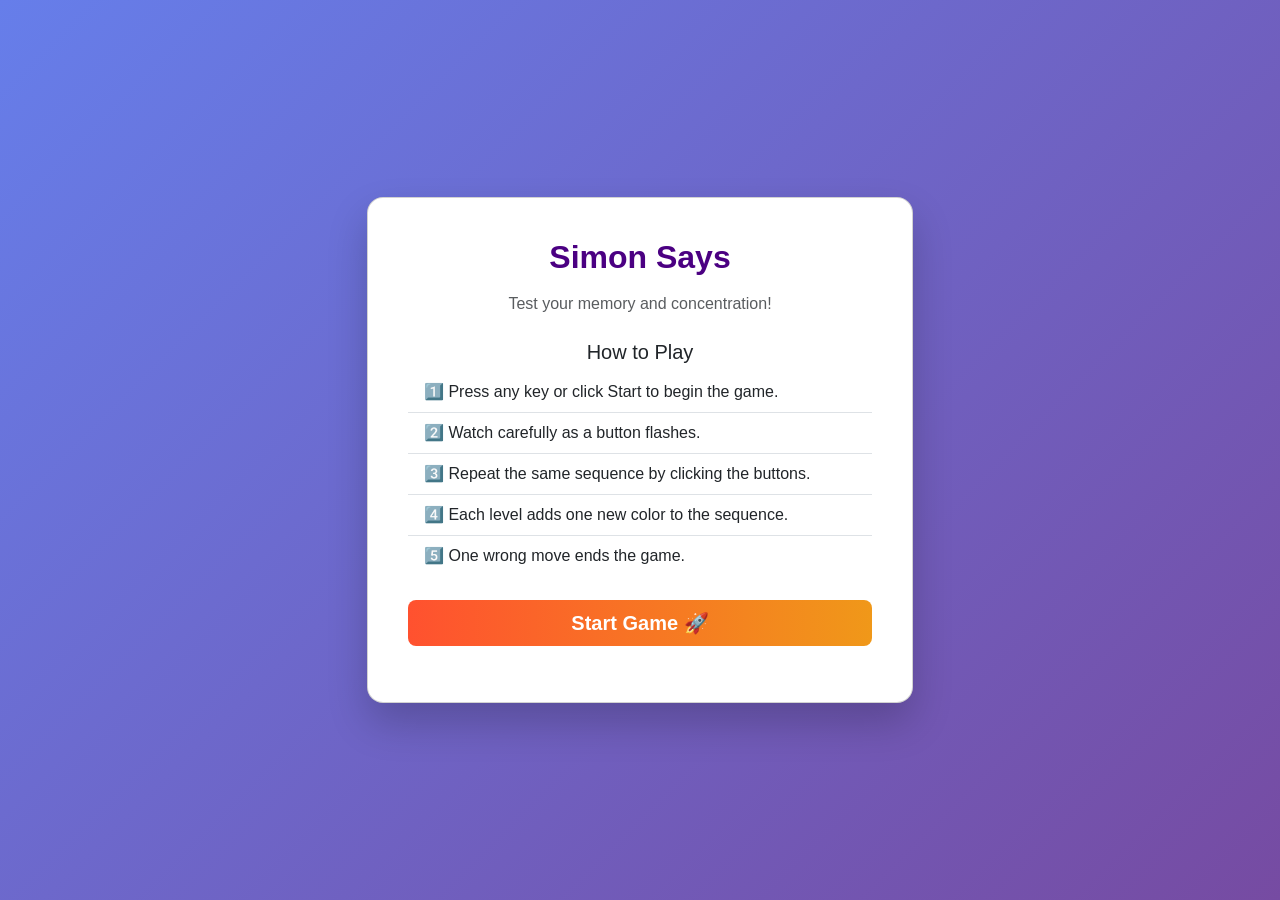
==== index.html @ 78b0253a "Add files via upload" ====
<!DOCTYPE html>
<html lang="en">

<head>
  <meta charset="UTF-8">
  <meta name="viewport" content="width=device-width, initial-scale=1.0">
  <title>simon says</title>
  <link href="	https://cdn.jsdelivr.net/npm/bootstrap@5.3.8/dist/css/bootstrap.min.css" rel="stylesheet">
  <link rel="stylesheet" href="bootstrap.css">
</head>

<body>
  <!--nav bar-->
  <!-- <nav class="navbar navbar-expand-lg navbar-dark bg-dark"> -->
    <!-- <div class="container-fluid">
      <a class="navbar-brand" href="#">i-Coder</a>
      <button class="navbar-toggler" type="button" data-bs-toggle="collapse" data-bs-target="#navbarSupportedContent"
        aria-controls="navbarSupportedContent" aria-expanded="false" aria-label="Toggle navigation">
        <span class="navbar-toggler-icon"></span>
      </button>
      <div class="collapse navbar-collapse" id="navbarSupportedContent">
        <ul class="navbar-nav me-auto mb-2 mb-lg-0">
          <li class="nav-item">
            <a class="nav-link active" aria-current="page" href="index.html">Home</a>
          </li>
          <li class="nav-item">
            <a class="nav-link" href="about.html">About</a>
          </li>
        </ul>
      </div>
      </div>
    </div>
  </nav> -->
  
  <style>
    body {
      min-height: 100vh;
      background: linear-gradient(135deg, #667eea, #764ba2);
      display: flex;
      align-items: center;
      justify-content: center;
      font-family: 'Segoe UI', sans-serif;
    }

    .card {
      border-radius: 16px;
      box-shadow: 0 20px 40px rgba(0, 0, 0, 0.2);
    }

    .card-title {
      font-weight: 700;
      color: #4b0082;
    }

    .btn-start {
      background: linear-gradient(90deg, #ff512f, #f09819);
      border: none;
      font-weight: 600;
    }

    .btn-start:hover {
      opacity: 0.9;
    }
    .h5{
      text-align: center;
    }
  </style>
</head>
<body>

  <div class="container">
    <div class="row justify-content-center">
      <div class="col-md-8 col-lg-6">
        <div class="card p-4">
          <div class="card-body">
            <h2 class="card-title text-center mb-3">
               Simon Says
            </h2>

            <p class="text-center text-muted mb-4">
              Test your memory and concentration!
            </p>

            <h5 class=" h5 mb-2"> How to Play</h5>
            <ul class="list-group list-group-flush mb-4">
              <li class="list-group-item">1️⃣ Press any key or click Start to begin the game.</li>
              <li class="list-group-item">2️⃣ Watch carefully as a button flashes.</li>
              <li class="list-group-item">3️⃣ Repeat the same sequence by clicking the buttons.</li>
              <li class="list-group-item">4️⃣ Each level adds one new color to the sequence.</li>
              <li class="list-group-item">5️⃣ One wrong move ends the game.</li>
            </ul>

            <div class="d-grid">
              <a href="home1.html" class="btn btn-start btn-lg text-white">
                Start Game 🚀
              </a>
            </div>

            <p class="text-center text-muted mt-3 mb-0">
            
            </p>
          </div>
        </div>
      </div>
    </div>
  </div>

  <!-- <footer class="container"> <p class="float-end"><a href="#">Back to top</a></p> <p>© 2017–2025 Company, Inc. · <a href="#">Privacy</a> · <a href="#">Terms</a></p> </footer> -->
  <script src="https://cdn.jsdelivr.net/npm/bootstrap@5.3.3/dist/js/bootstrap.bundle.min.js"></script>
</body>
</html>
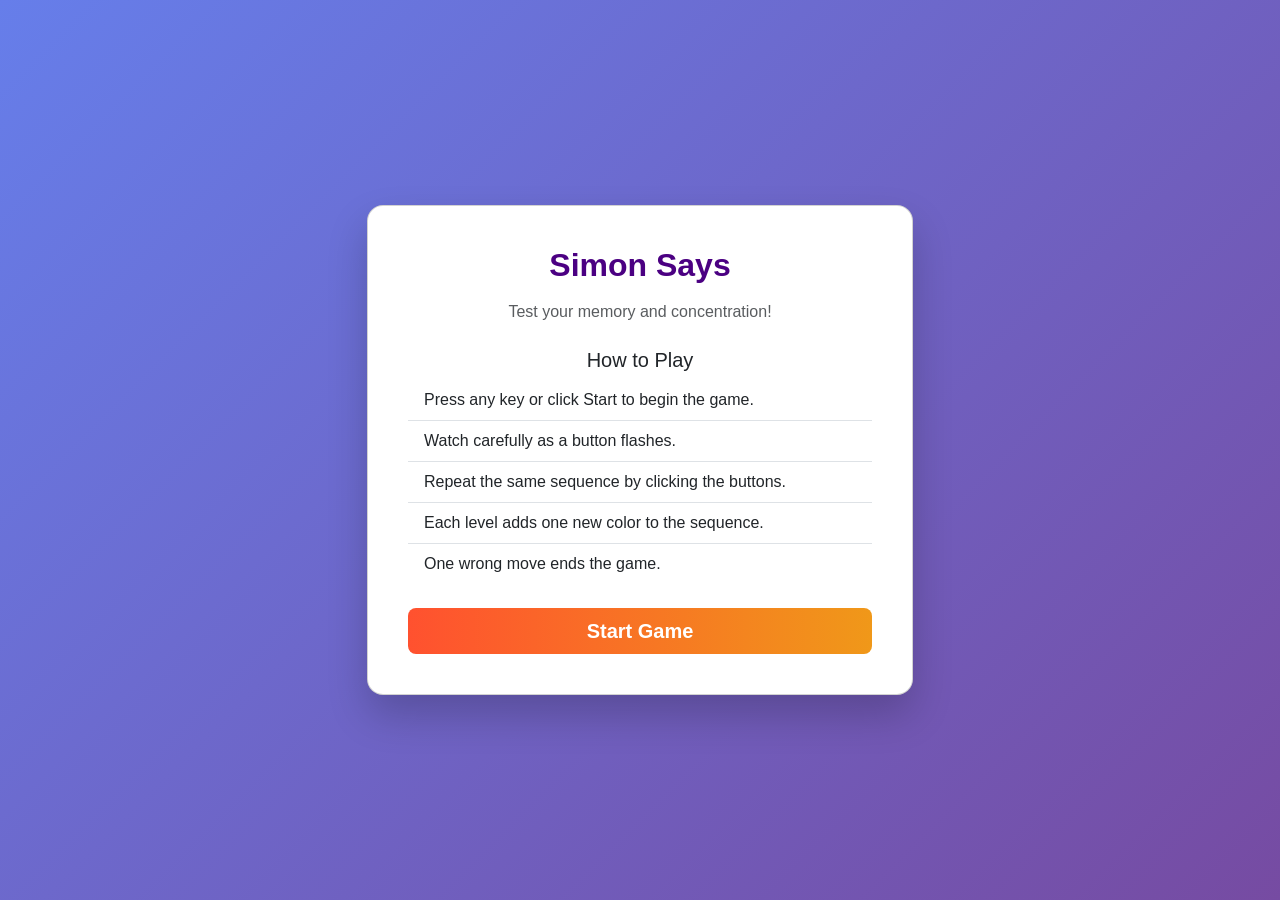
==== commit fdfd887a: "Update index.html" ====
--- a/index.html
+++ b/index.html
@@ -64,6 +64,9 @@
     .h5{
       text-align: center;
     }
+    .list-group{
+      text-decoration: none;
+    }
   </style>
 </head>
 <body>
@@ -82,23 +85,20 @@
             </p>
 
             <h5 class=" h5 mb-2"> How to Play</h5>
-            <ul class="list-group list-group-flush mb-4">
-              <li class="list-group-item">1️⃣ Press any key or click Start to begin the game.</li>
-              <li class="list-group-item">2️⃣ Watch carefully as a button flashes.</li>
-              <li class="list-group-item">3️⃣ Repeat the same sequence by clicking the buttons.</li>
-              <li class="list-group-item">4️⃣ Each level adds one new color to the sequence.</li>
-              <li class="list-group-item">5️⃣ One wrong move ends the game.</li>
+            <ul class="list-group  list-group-flush mb-4">
+              <li class="list-group-item"> Press any key or click Start to begin the game.</li>
+              <li class="list-group-item"> Watch carefully as a button flashes.</li>
+              <li class="list-group-item"> Repeat the same sequence by clicking the buttons.</li>
+              <li class="list-group-item"> Each level adds one new color to the sequence.</li>
+              <li class="list-group-item"> One wrong move ends the game.</li>
             </ul>
 
             <div class="d-grid">
               <a href="home1.html" class="btn btn-start btn-lg text-white">
-                Start Game 🚀
+                Start Game 
               </a>
             </div>
 
-            <p class="text-center text-muted mt-3 mb-0">
-            
-            </p>
           </div>
         </div>
       </div>
@@ -108,4 +108,4 @@
   <!-- <footer class="container"> <p class="float-end"><a href="#">Back to top</a></p> <p>© 2017–2025 Company, Inc. · <a href="#">Privacy</a> · <a href="#">Terms</a></p> </footer> -->
   <script src="https://cdn.jsdelivr.net/npm/bootstrap@5.3.3/dist/js/bootstrap.bundle.min.js"></script>
 </body>
-</html>+</html>
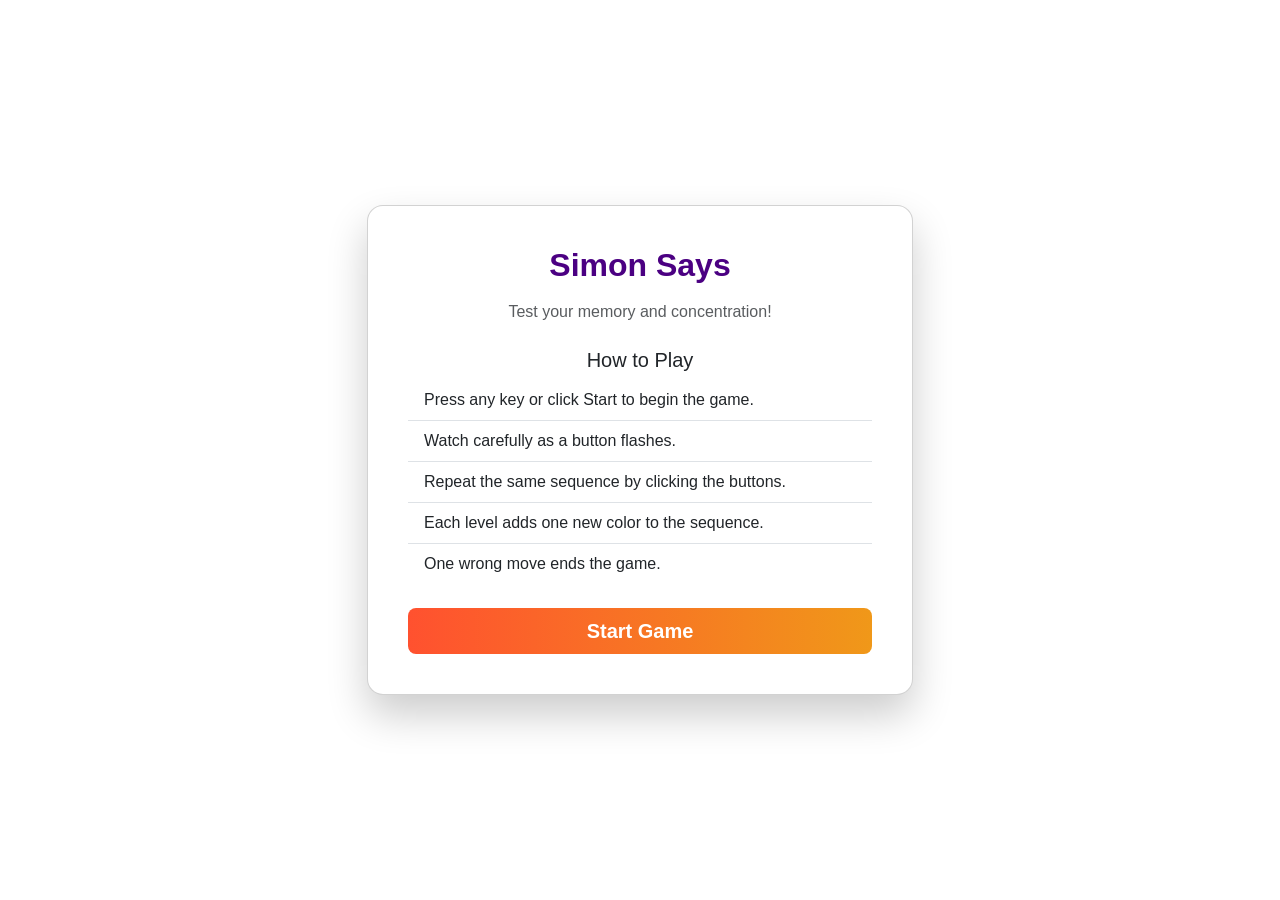
==== commit 914a2f5e: "Update index.html" ====
--- a/index.html
+++ b/index.html
@@ -35,7 +35,8 @@
   <style>
     body {
       min-height: 100vh;
-      background: linear-gradient(135deg, #667eea, #764ba2);
+      background: url("https://images.openai.com/static-rsc-3/VgUuqvZ25iKZYXJM7nBiLVR3GLB8O_2odqfzupx3qT26ZMhp3_zdKJ8M3m-E4X0vMjI-x-1tz8E0odF0a9xVYx8sixR0qDP_chxZ1bxHRoQ?utm_source=chatgpt.com");
+      background-size: cover;;
       display: flex;
       align-items: center;
       justify-content: center;
@@ -109,3 +110,4 @@
   <script src="https://cdn.jsdelivr.net/npm/bootstrap@5.3.3/dist/js/bootstrap.bundle.min.js"></script>
 </body>
 </html>
+
